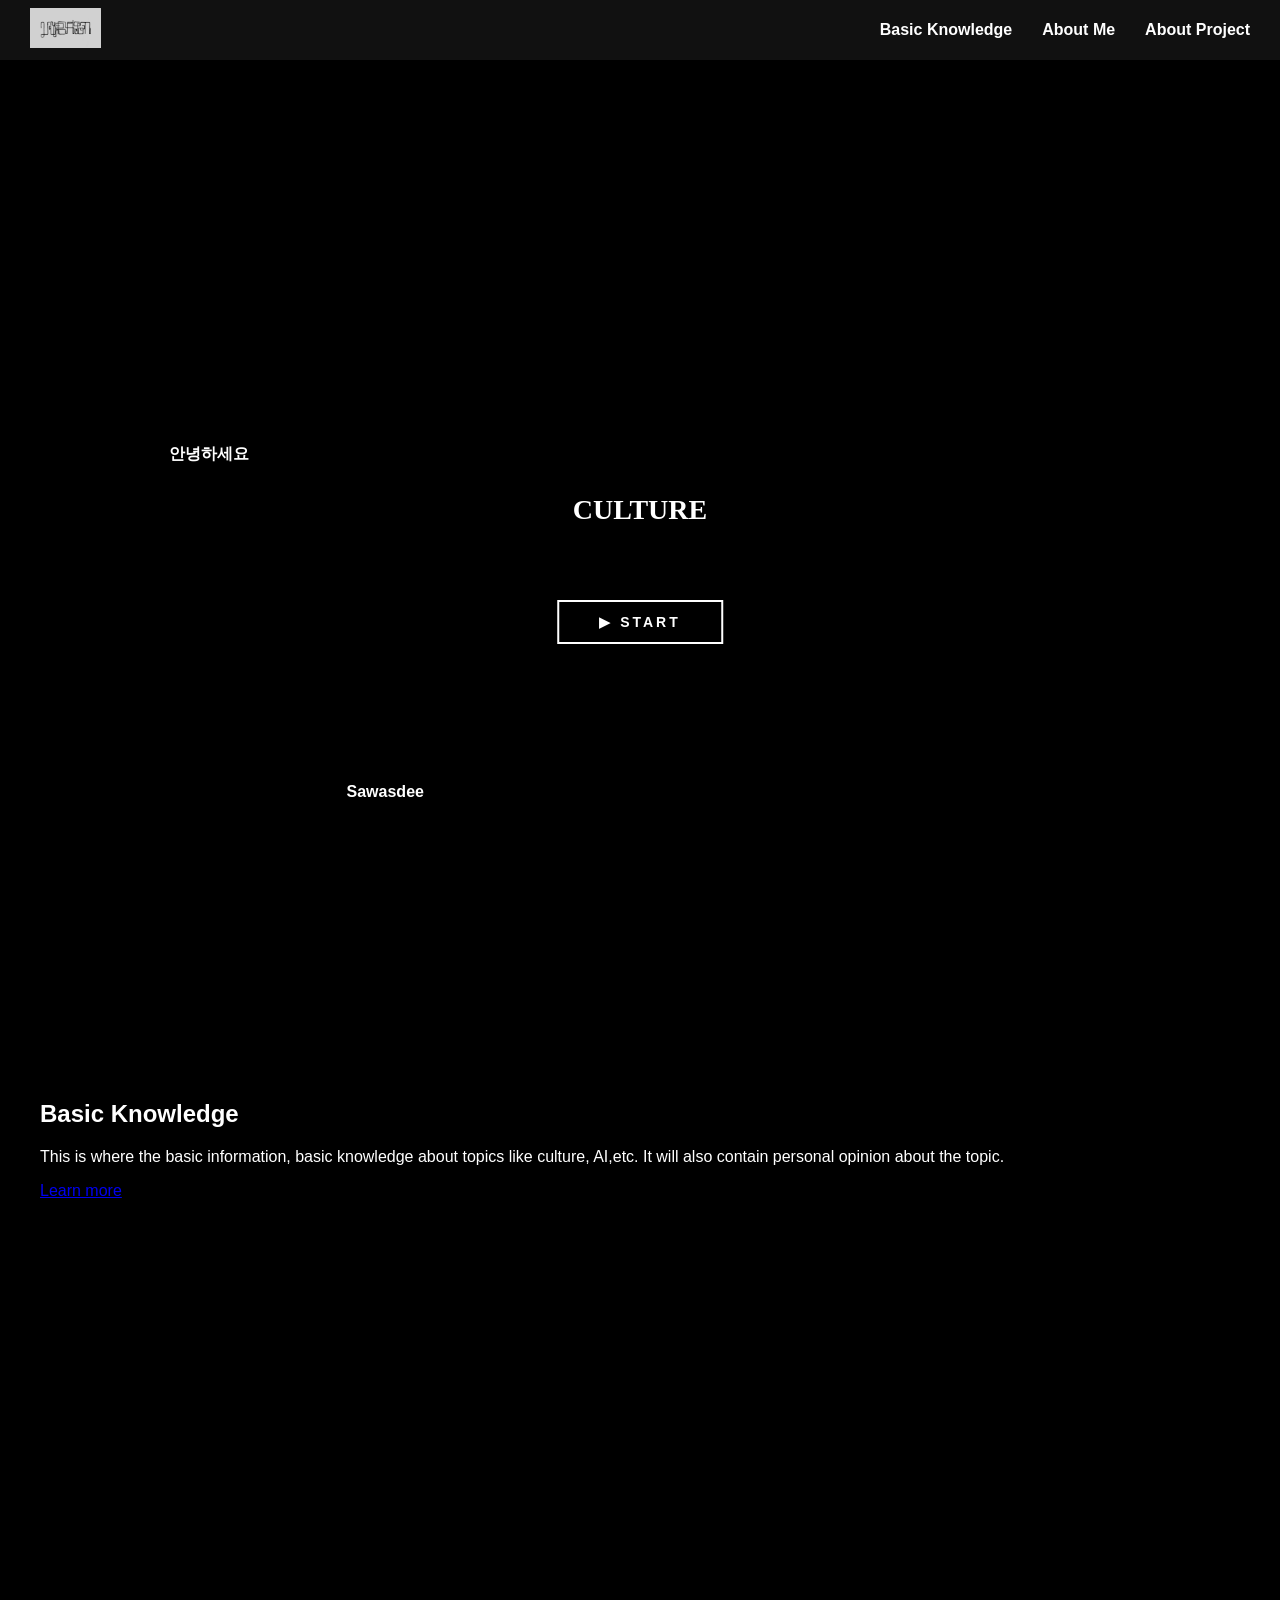
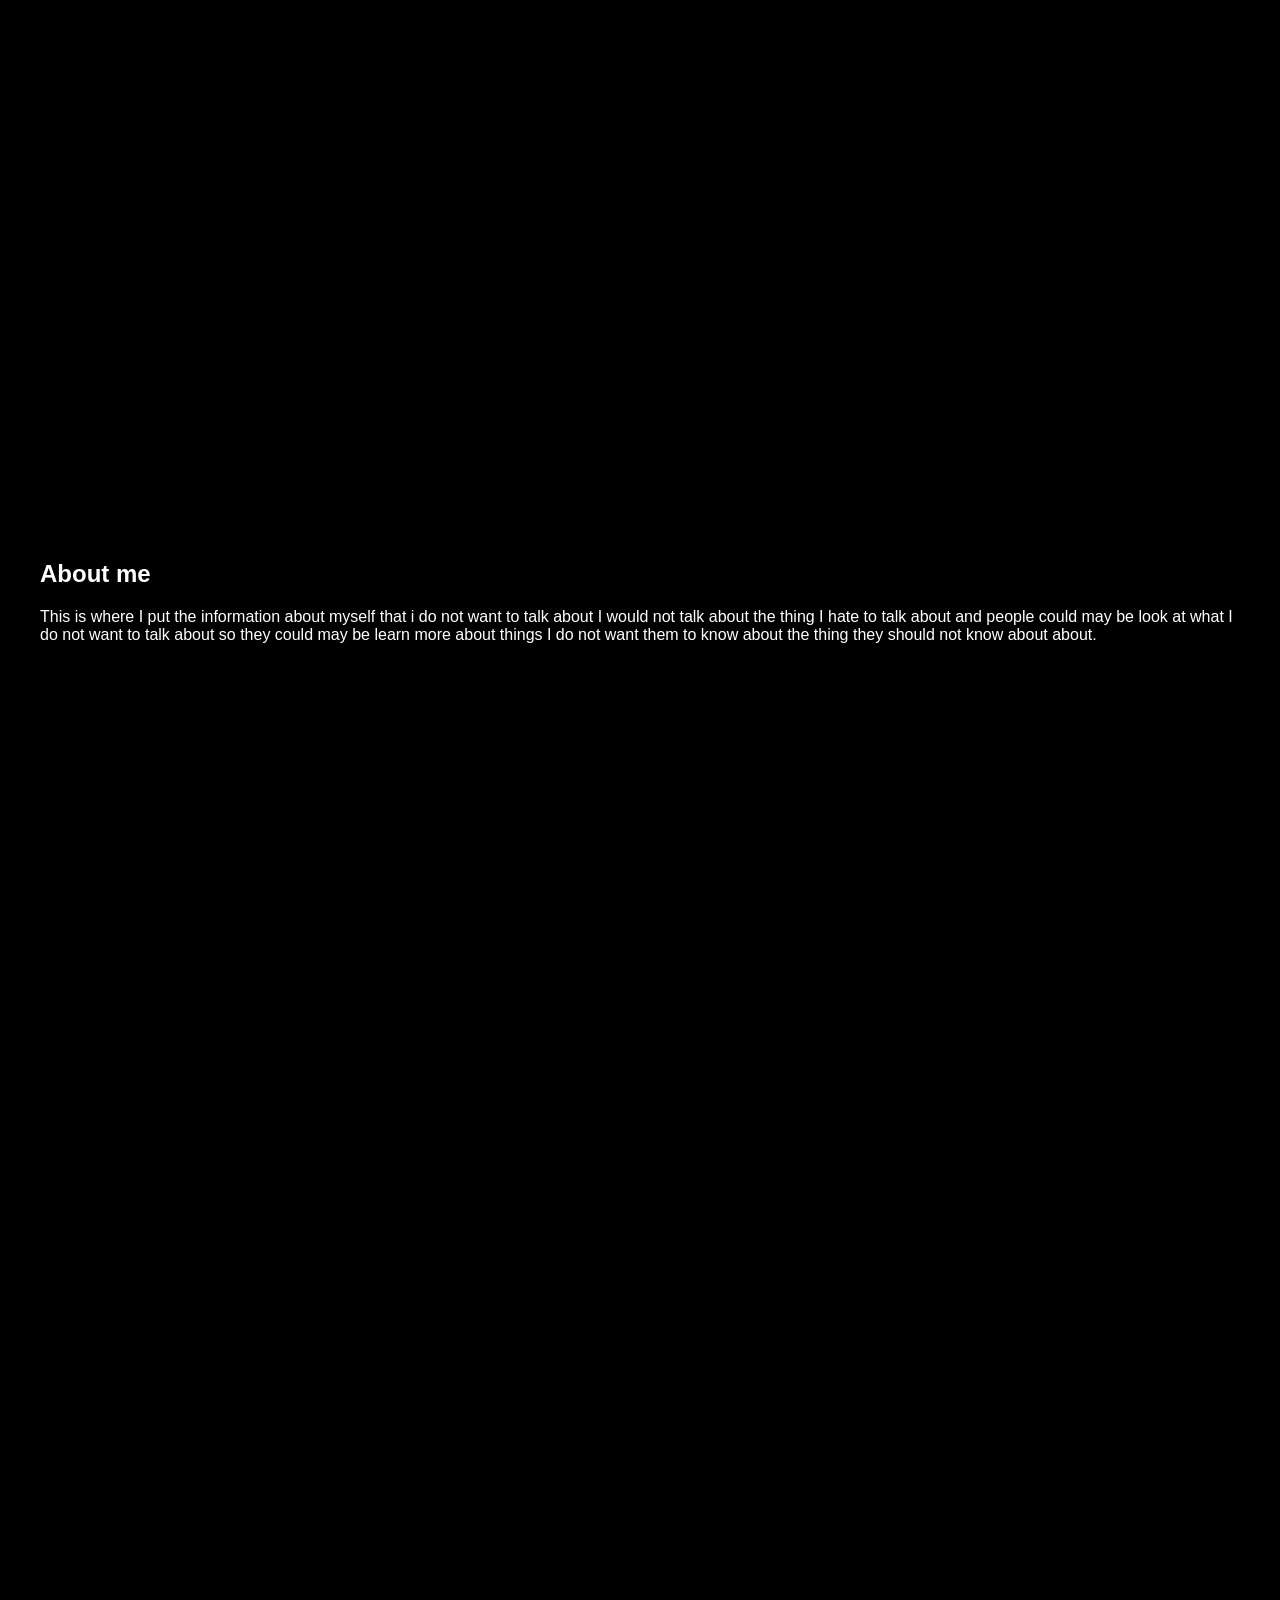
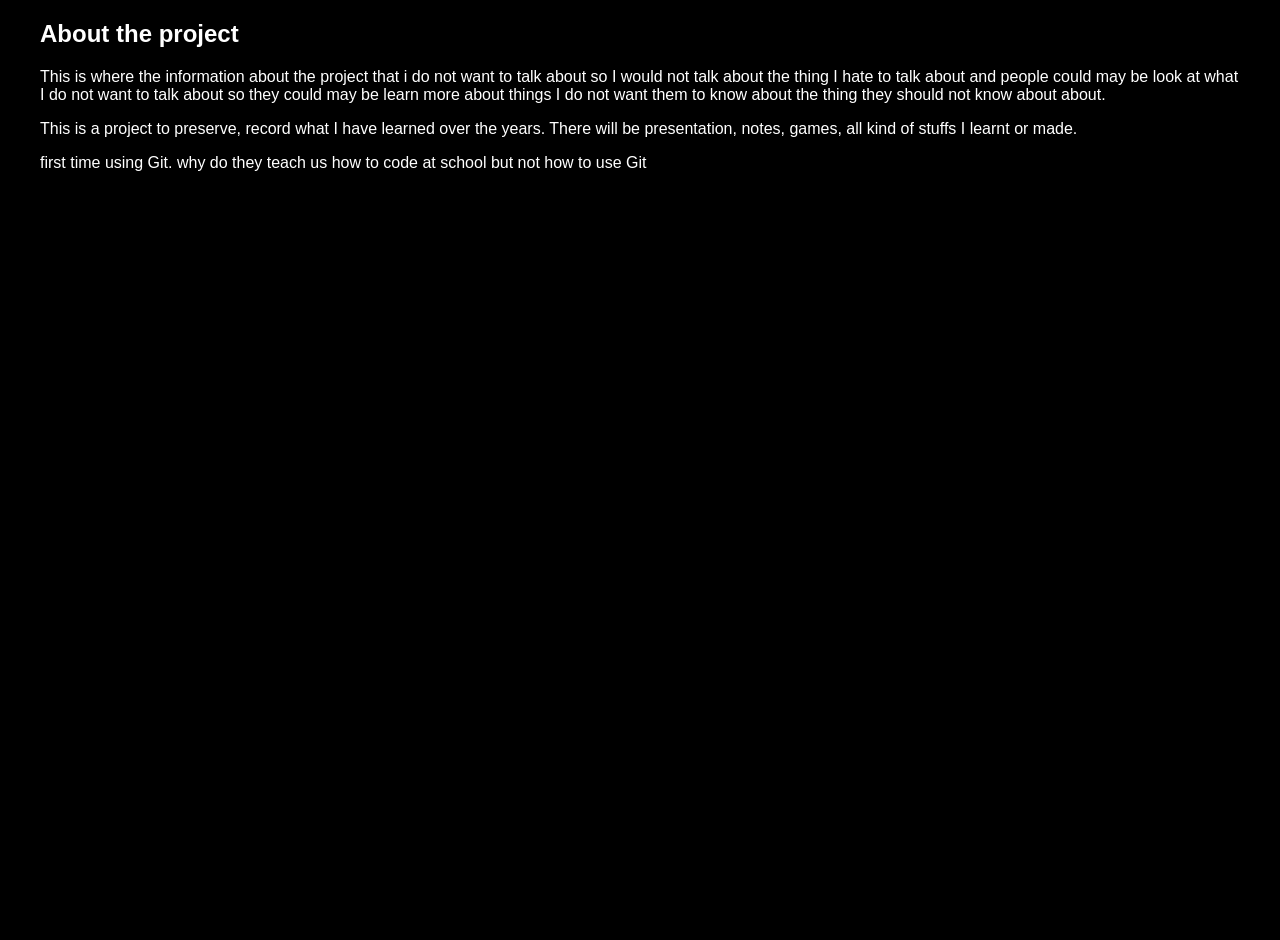
==== index.html @ 34d7cadc "modified:   basic-knowledge.html renamed:    homepage.html -> index.html modified:   snakehtml.html " ====
<!DOCTYPE html>
<html lang="en">
<head>
    <meta charset="UTF-8">
    <title>Culture Homepage</title>
    <meta name="viewport" content="width=device-width, initial-scale=1.0">
    <link rel="stylesheet" href="global.css">
    <link rel="stylesheet" href="homepagestyle.css">
</head>
<body>

<div class="header">

    <div class="logo">
        <a href="index.html">
            <img src="personal_logo.jpeg" alt="Logo">
        </a>
    </div>

    <nav class="nav-links">
        <a href="index.html#basic-knowledge">Basic Knowledge</a>
        <a href="index.html#about-me">About Me</a>
        <a href="index.html#about-the-project">About Project</a>
    </nav>

</div>

    <section class="hero">
        <div class="center-text">CULTURE</div>

        <div class="start-container">
            <a href="snakehtml.html" class="start-button">▶ START</a>
        </div>
    </section>

    <section id="basic-knowledge" class="section">
        <h2>Basic Knowledge</h2>
        <p>This is where the basic information, basic knowledge about topics like culture, AI,etc. It will also contain personal opinion about the topic.</p>
        <a href="basic-knowledge.html">Learn more</a>
    </section>

    <section id="about-me" class="section">
        <h2>About me</h2>
        <p>This is where I put the information about myself that i do not want to talk about I would not talk about the thing I hate to talk about and people could may be look at what I do not want to talk about so they could may be learn more about things I do not want them to know about the thing they should not know about about.</p>
    </section>

        <section id="about-the-project" class="section">
        <h2>About the project</h2>
        <p>This is where the information about the project that i do not want to talk about so I would not talk about the thing I hate to talk about and people could may be look at what I do not want to talk about so they could may be learn more about things I do not want them to know about the thing they should not know about about.</p>
        <p>This is a project to preserve, record what I have learned over the years. There will be presentation, notes, games, all kind of stuffs I learnt or made.
        <p>first time using Git. why do they teach us how to code at school but not how to use Git </p>
    </section>

    <script src="homepagescript.js"></script>

</body>
</html>
---- global.css ----
/* GLOBAL RESET */
body {
    margin: 0;
    background-color: black;
    font-family: Helvetica, Arial, sans-serif;
    color: white;
    padding-top: 60px;
}

/* HEADER */
.header {
    position: fixed;
    top: 0;
    left: 0;
    width: 100%;
    height: 60px;
    background-color: #111;

    display: flex;
    align-items: center;
    justify-content: space-between;

    padding: 0 30px;
    box-sizing: border-box;

    z-index: 1000;
}

.logo img {
    height: 40px;
}

/* NAVIGATION */

.nav-links {
    display: flex;
    gap: 30px;
}

.nav-links a {
    color: white;
    font-weight: bold;
    font-size: 16px;
    text-decoration: none;
}

.nav-links a:hover {
    color: #aaa;
}
---- homepagestyle.css ----
html {
    scroll-behavior: smooth;
}

body {
    margin: 0;
    background-color: black;
    font-family: Helvetica, Arial, sans-serif;
    overflow-x: hidden;
}

/* header original state */
.header {
    position: fixed;
    top: 0;
    left: 0;
    width: 100%;
    height: 60px;
    background-color: #111;
    display: flex;
    align-items: center;
    justify-content: space-between;
    padding: 0 30px;
    box-sizing: border-box;
    z-index: 1000;

    transition: transform 0.3s ease;
}

/* header hidden state */
.header.hidden {
    transform: translateY(-100%);
}

.logo img {
    height: 40px;
    width: auto;
}

.nav-links {
    display: flex;
    gap: 30px;
}

.nav-links a {
    color: white;
    font-weight: bold;
    font-size: 16px;
    text-decoration: none;
}

/* HERO */
.hero {
    position: relative;
    height: 100vh;
    overflow: hidden;
}

.center-text {
    position: absolute;
    top: 50%;
    left: 50%;
    transform: translate(-50%, -50%);
    font-family: Garamond, serif;
    font-size: 28px;
    font-weight: bold;
    color: white;
    pointer-events: none;
}
/* START BOX*/

.start-container {
    position: absolute;
    top: 60%;
    left: 50%;
    transform: translateX(-50%);
}

.start-button {
    display: inline-block;
    padding: 12px 40px;
    border: 2px solid white;
    color: white;
    text-decoration: none;
    font-weight: bold;
    letter-spacing: 3px;
    font-size: 14px;
    transition: all 0.3s ease;
}

.start-button:hover {
    background-color: white;
    color: black;
}
/* Greeting style font size */
.greeting {
    position: absolute;
    font-size: 16px;
    font-weight: bold;
    color: white;
    white-space: nowrap;
    pointer-events: none;
}

/* THE C-C-C-CON-C-CONTENT */
.section {
    min-height: 100vh;
    padding: 120px 40px 40px 40px;
    color: white;
    background-color: black;
}

.section h2 {
    font-size: 24px;
}
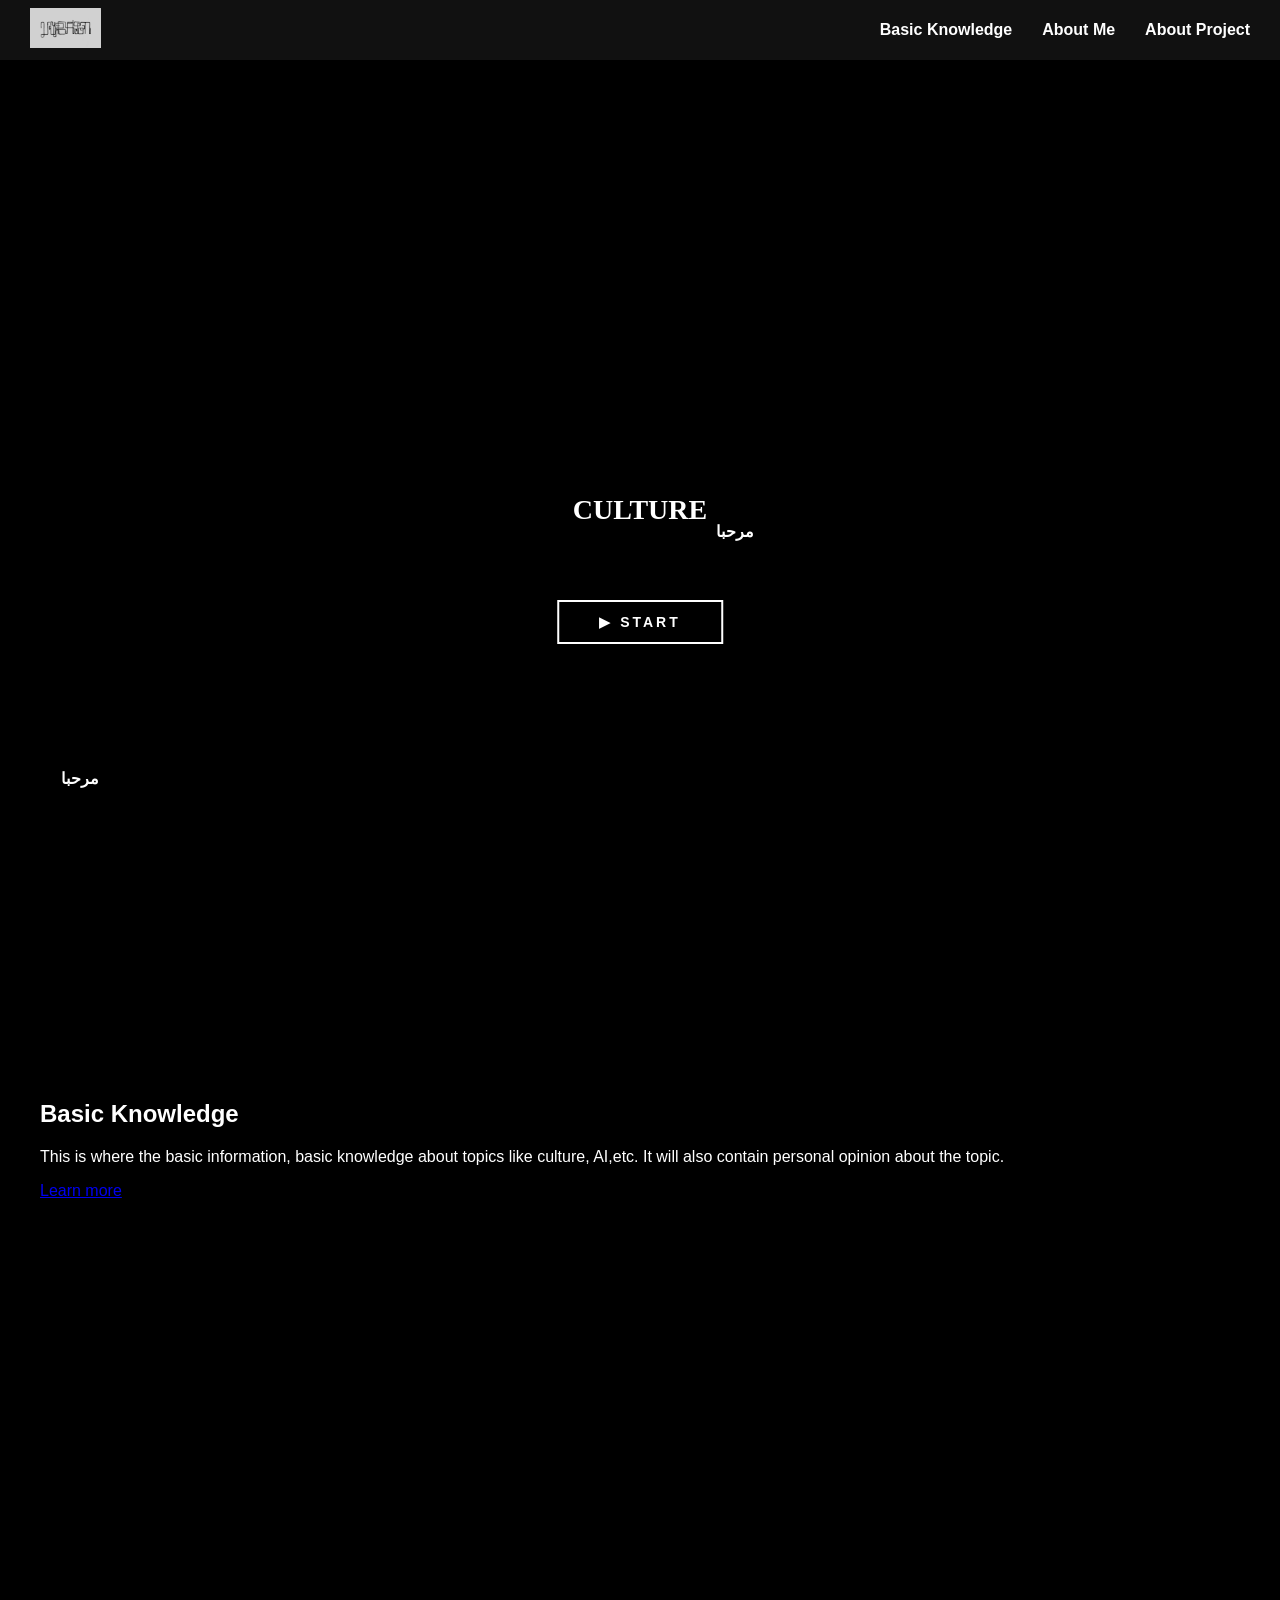
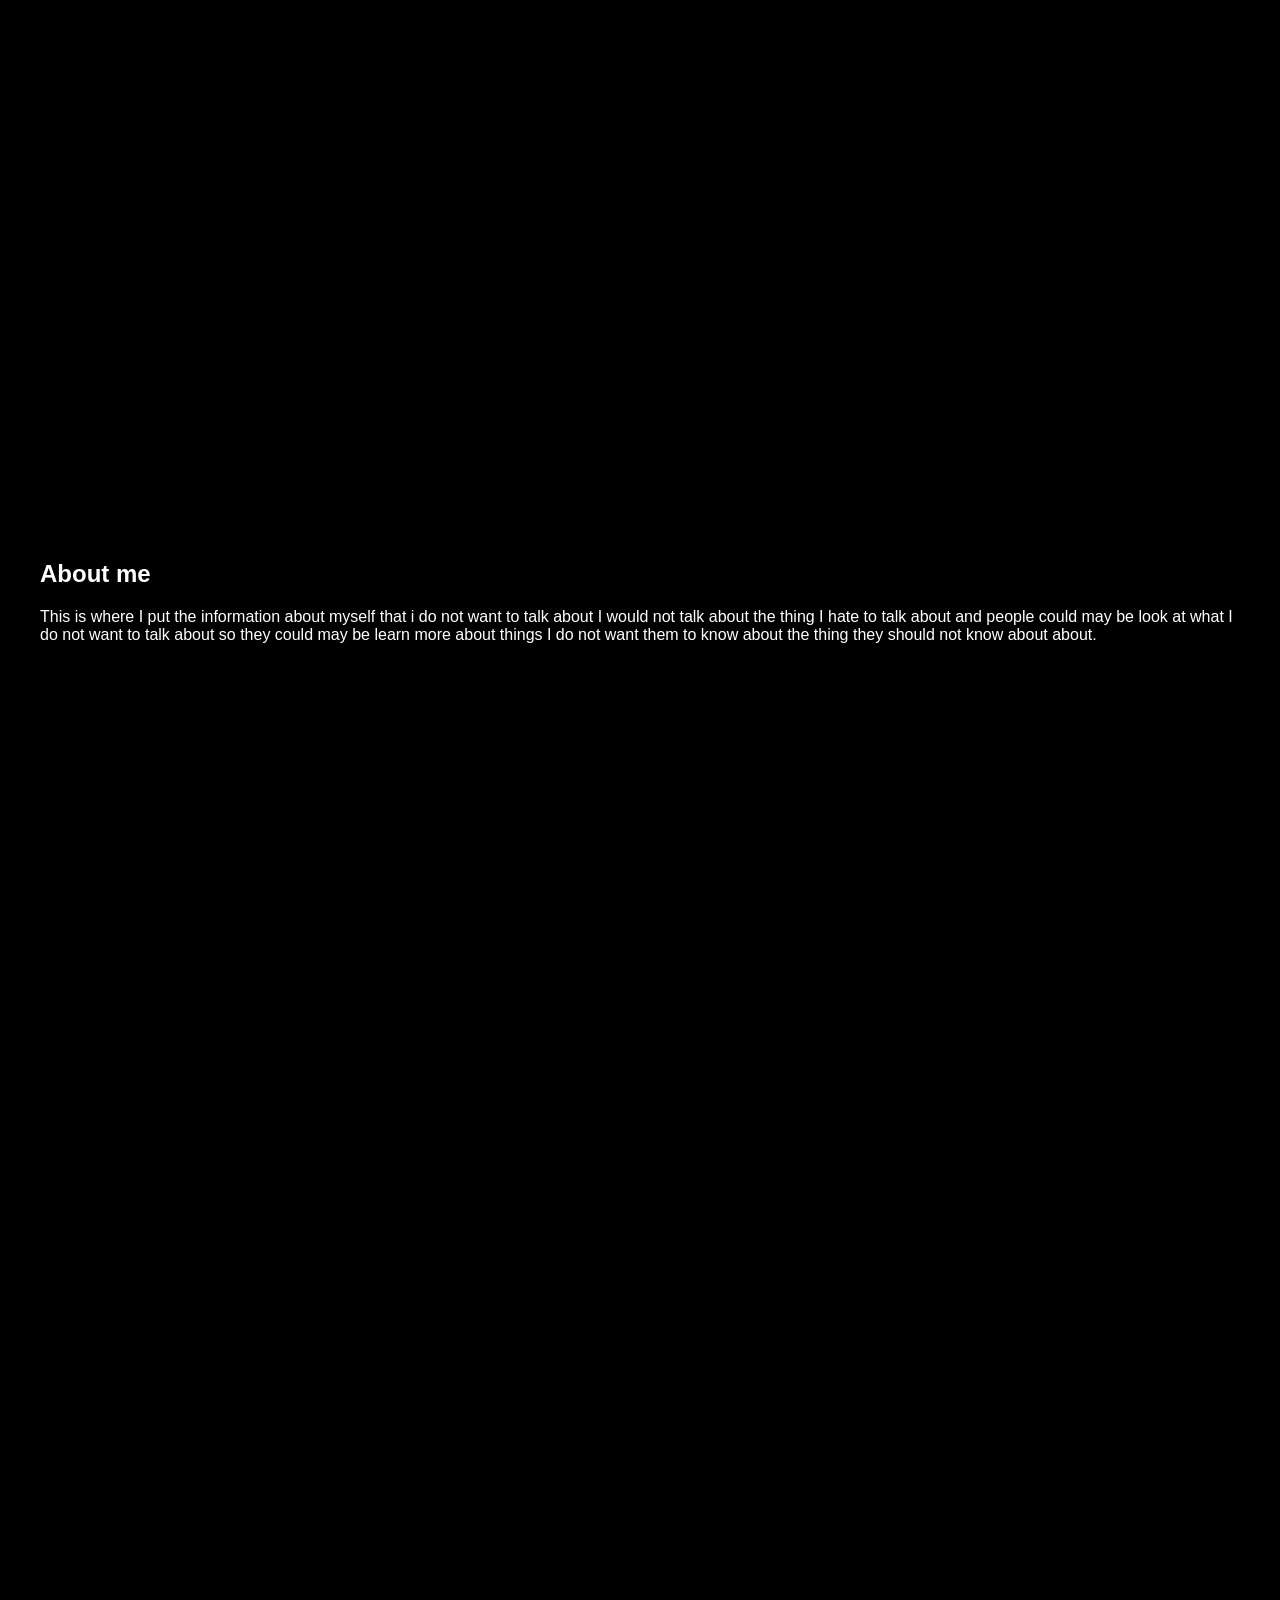
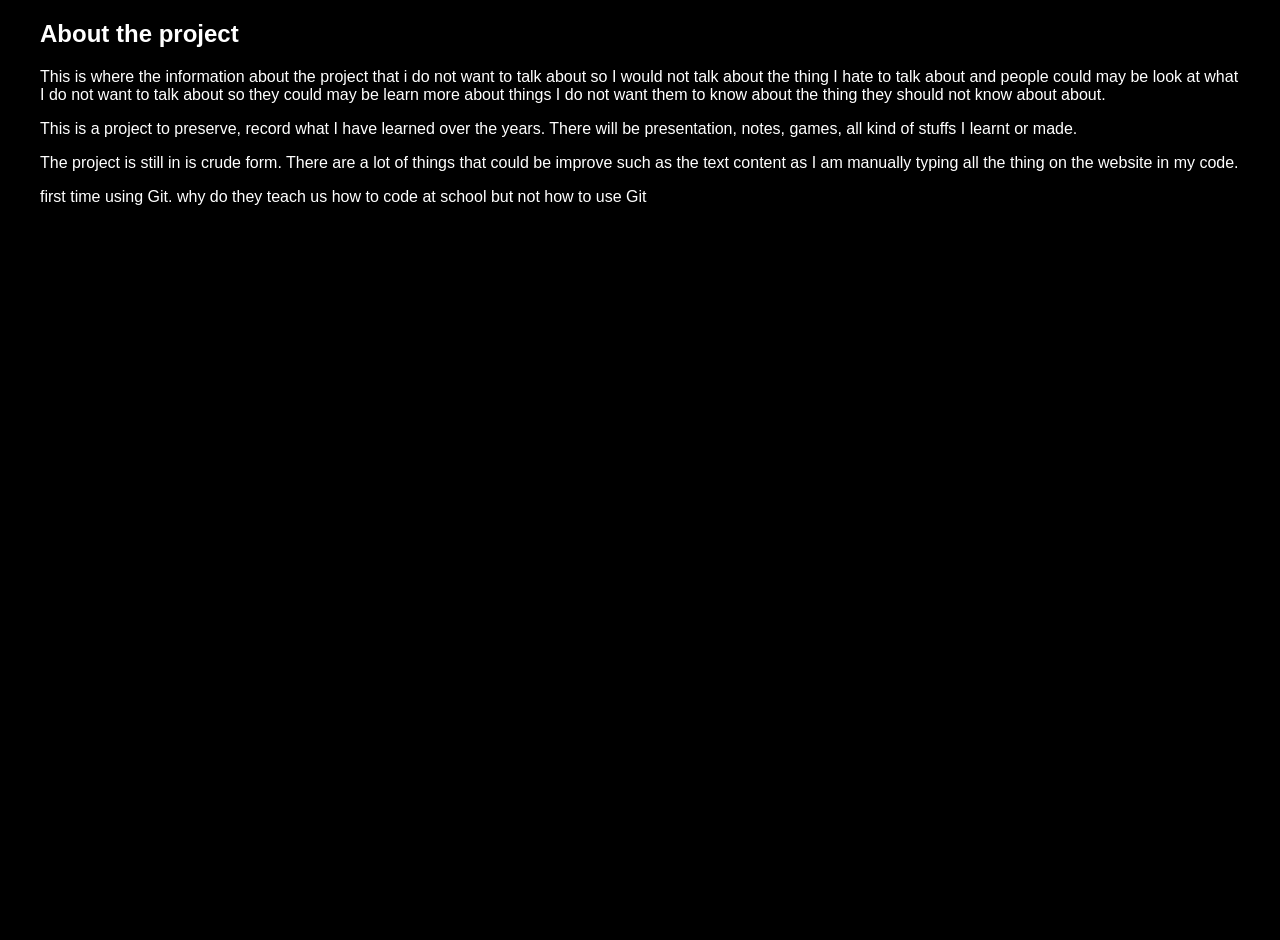
==== commit 21b33482: "modified:   basic-knowledge.html modified:   index.html new file:   questions.json modified:   snake" ====
--- a/index.html
+++ b/index.html
@@ -48,6 +48,7 @@
         <h2>About the project</h2>
         <p>This is where the information about the project that i do not want to talk about so I would not talk about the thing I hate to talk about and people could may be look at what I do not want to talk about so they could may be learn more about things I do not want them to know about the thing they should not know about about.</p>
         <p>This is a project to preserve, record what I have learned over the years. There will be presentation, notes, games, all kind of stuffs I learnt or made.
+        <p>The project is still in is crude form. There are a lot of things that could be improve such as the text content as I am manually typing all the thing on the website in my code. </p>
         <p>first time using Git. why do they teach us how to code at school but not how to use Git </p>
     </section>
 
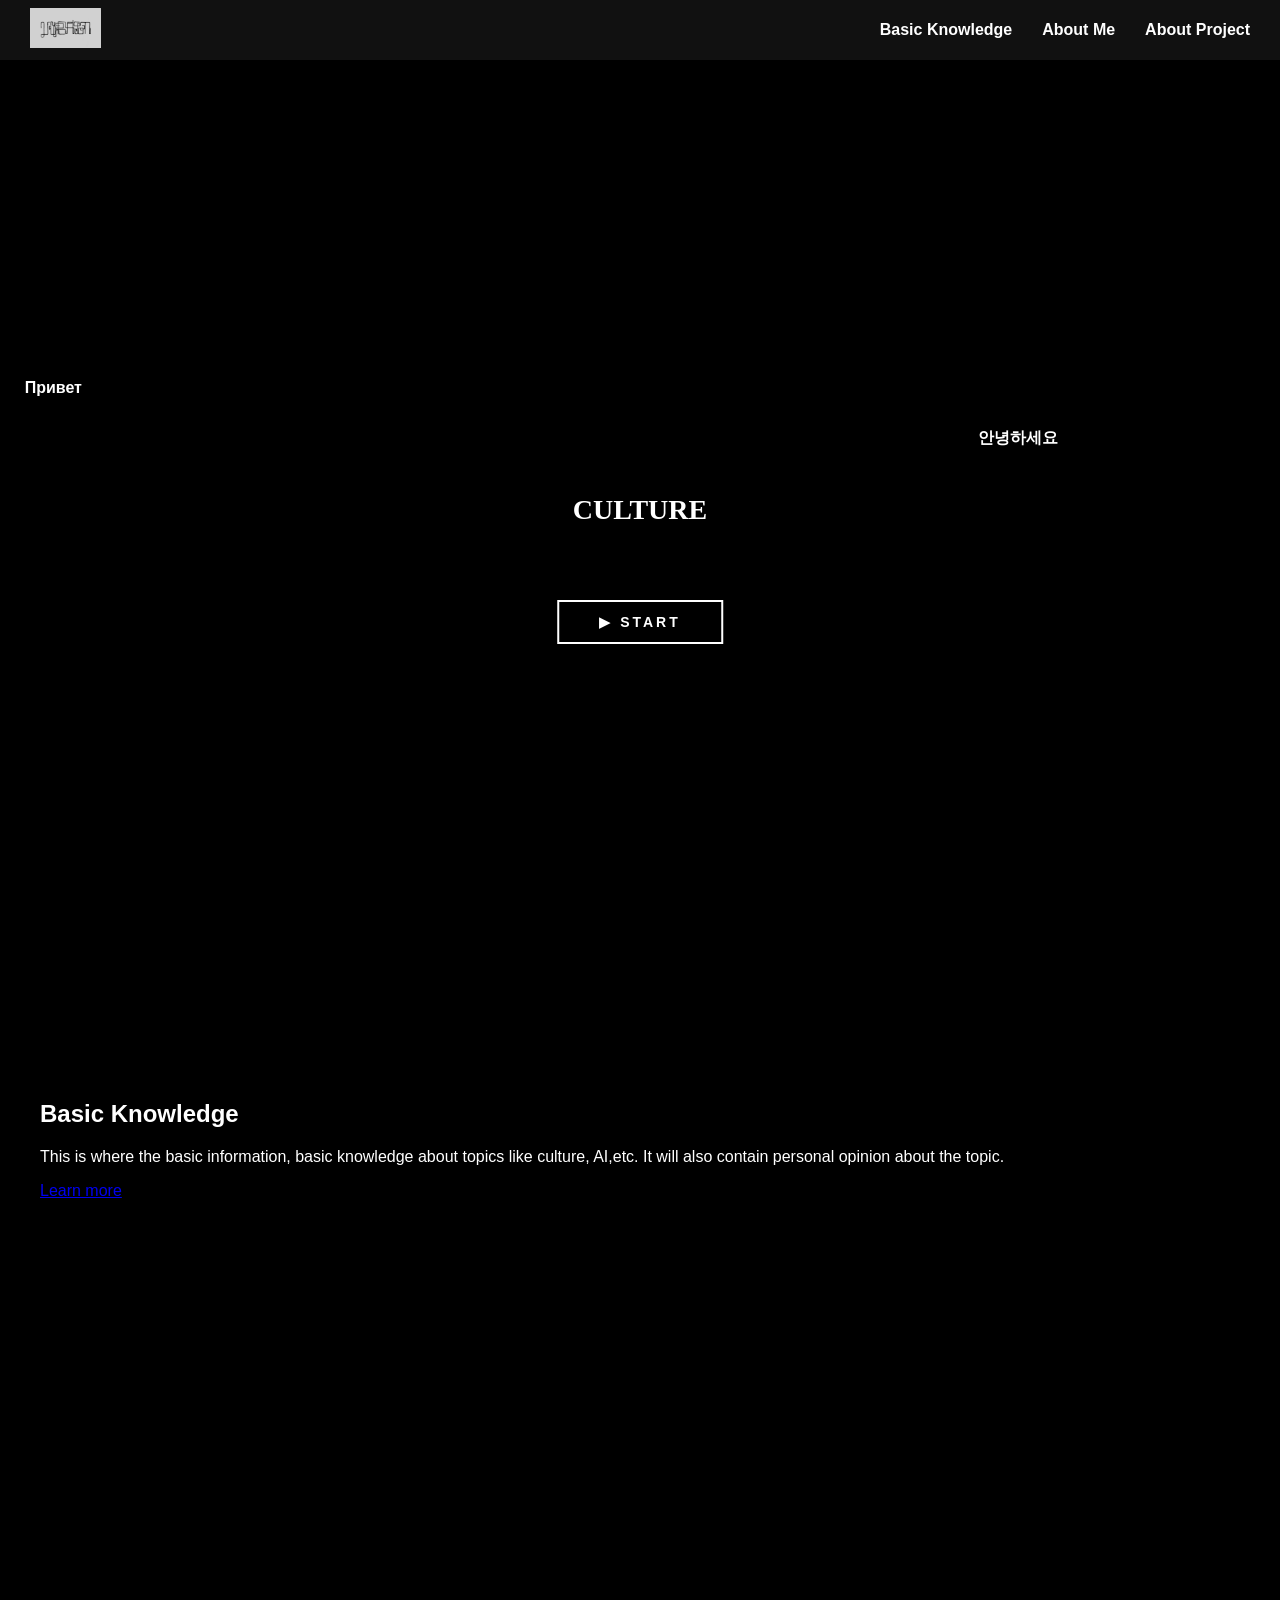
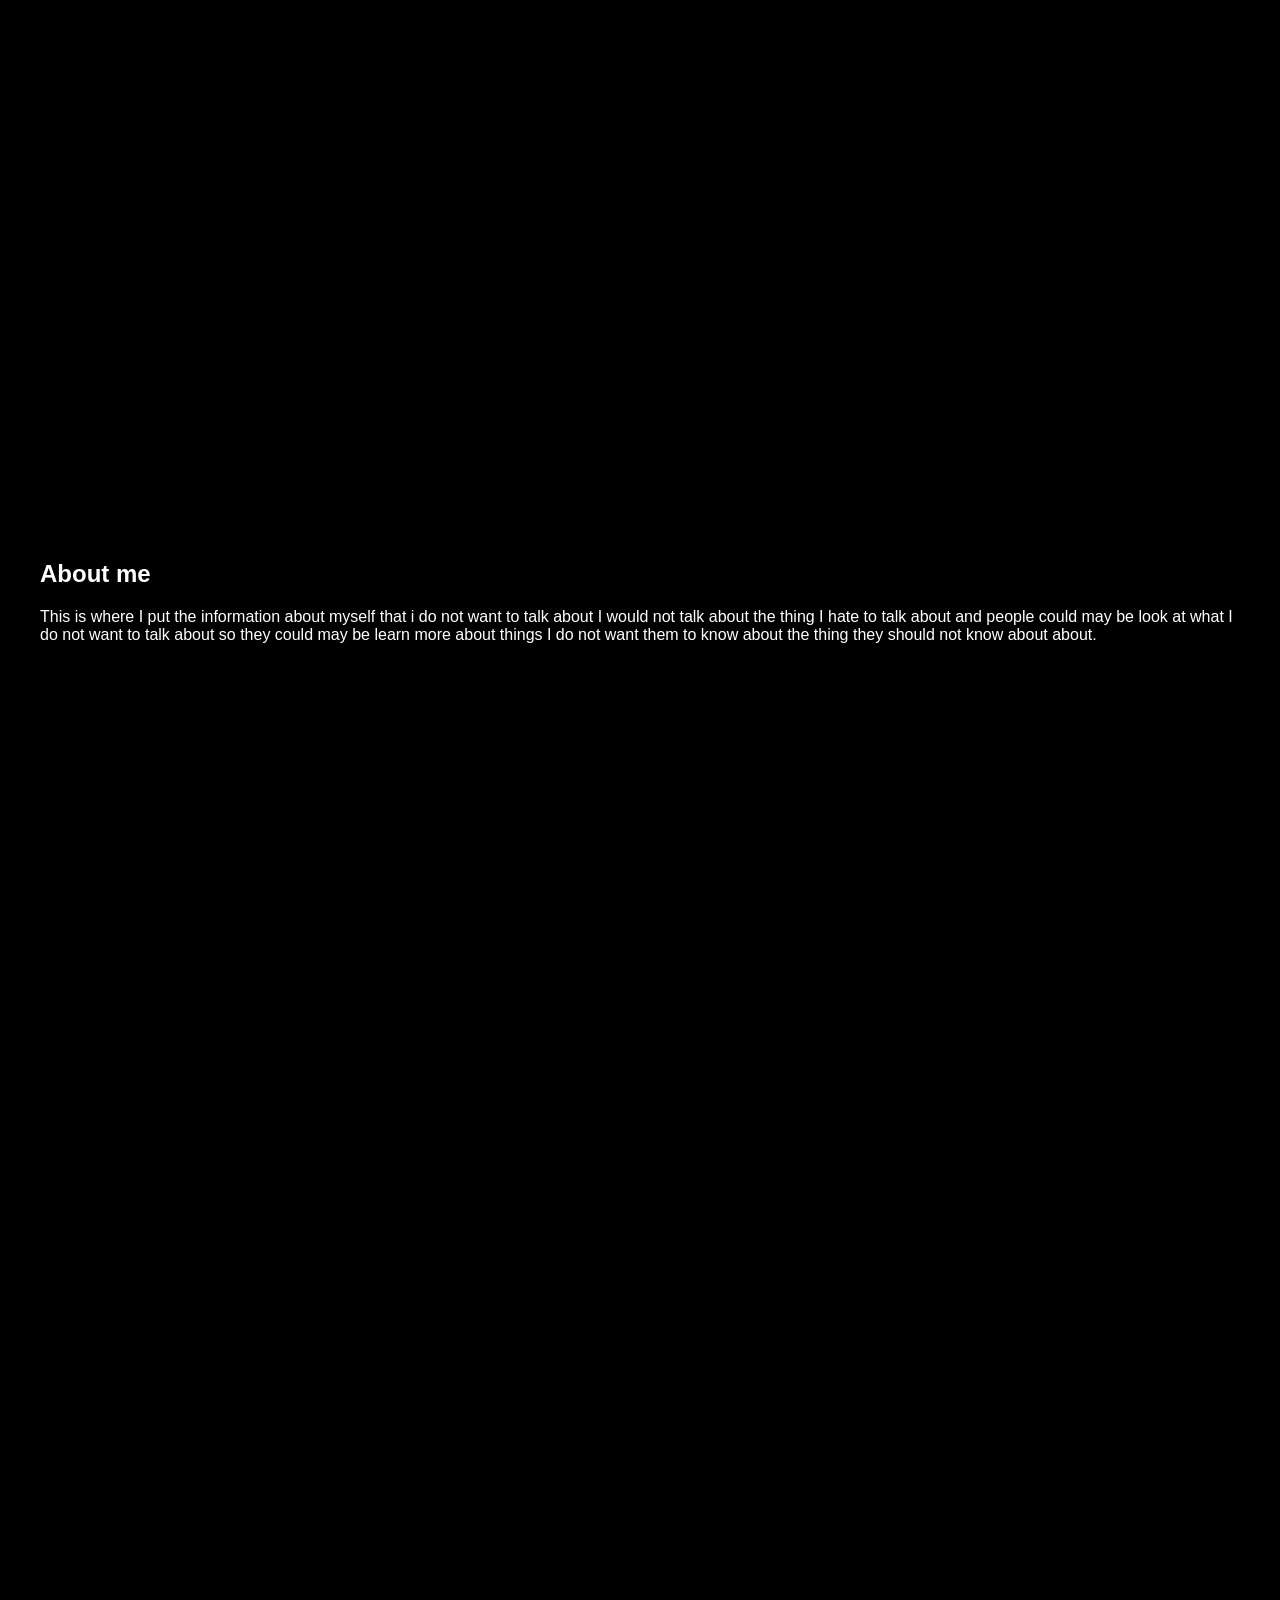
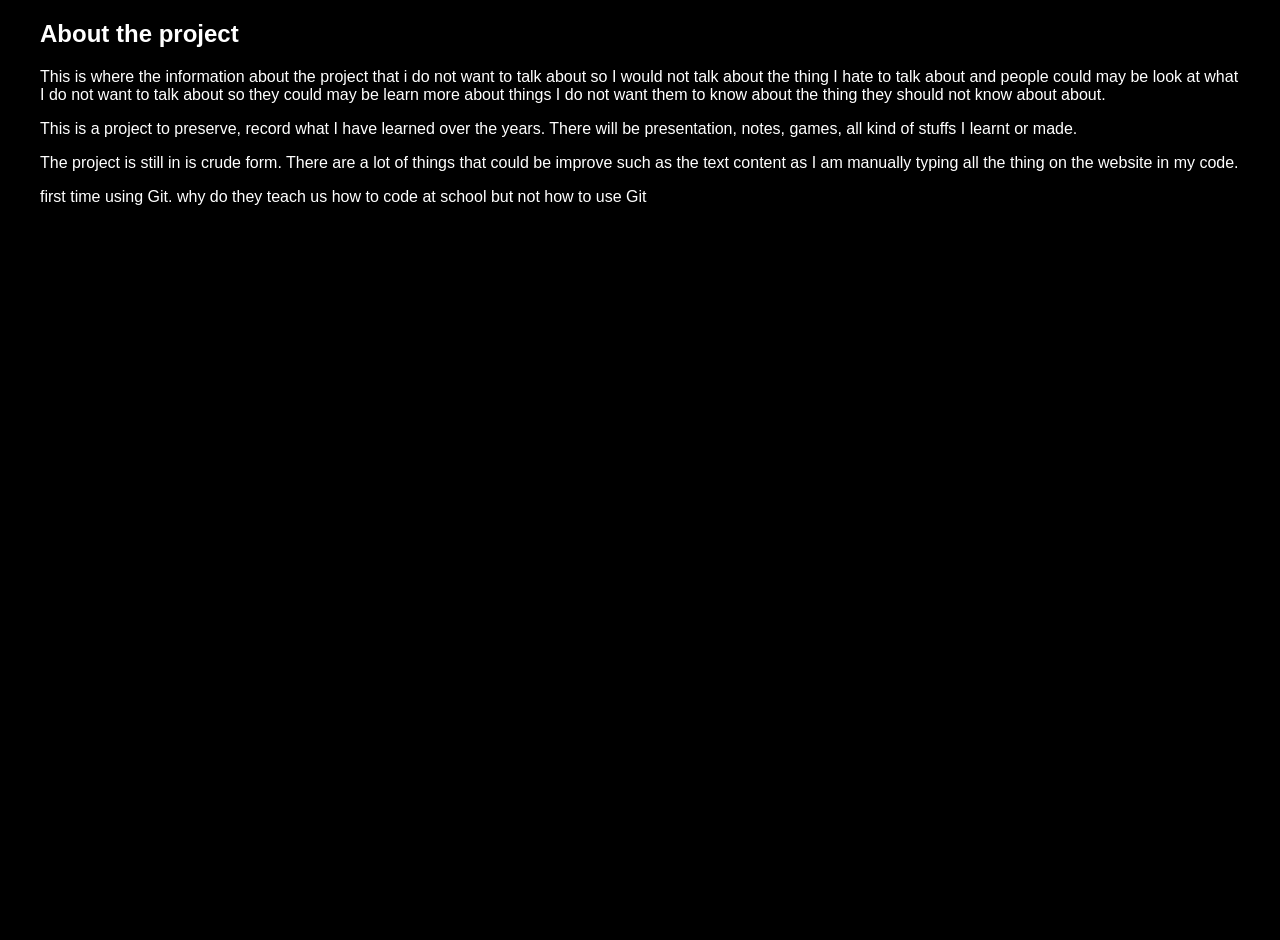
==== commit fea2742b: "modified:   index.html" ====
--- a/index.html
+++ b/index.html
@@ -2,7 +2,7 @@
 <html lang="en">
 <head>
     <meta charset="UTF-8">
-    <title>Culture Homepage</title>
+    <title>Homepage</title>
     <meta name="viewport" content="width=device-width, initial-scale=1.0">
     <link rel="stylesheet" href="global.css">
     <link rel="stylesheet" href="homepagestyle.css">
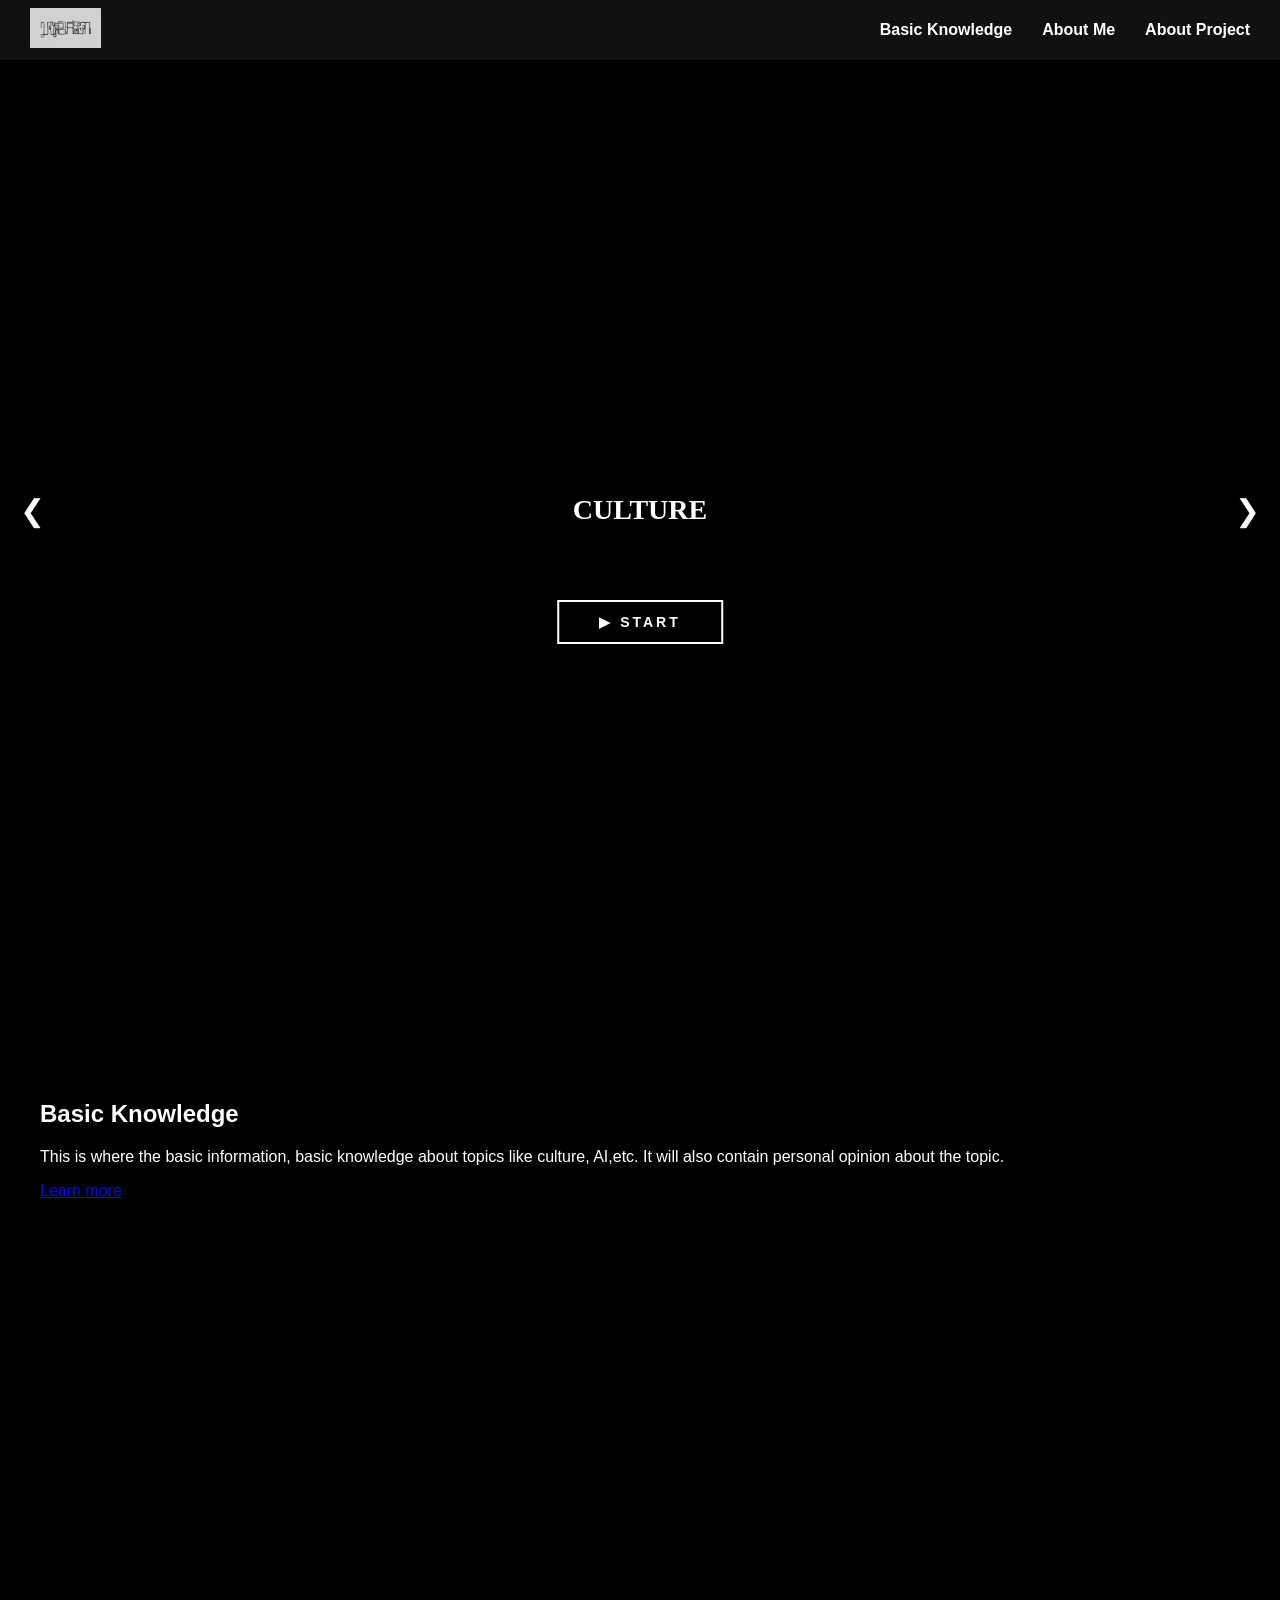
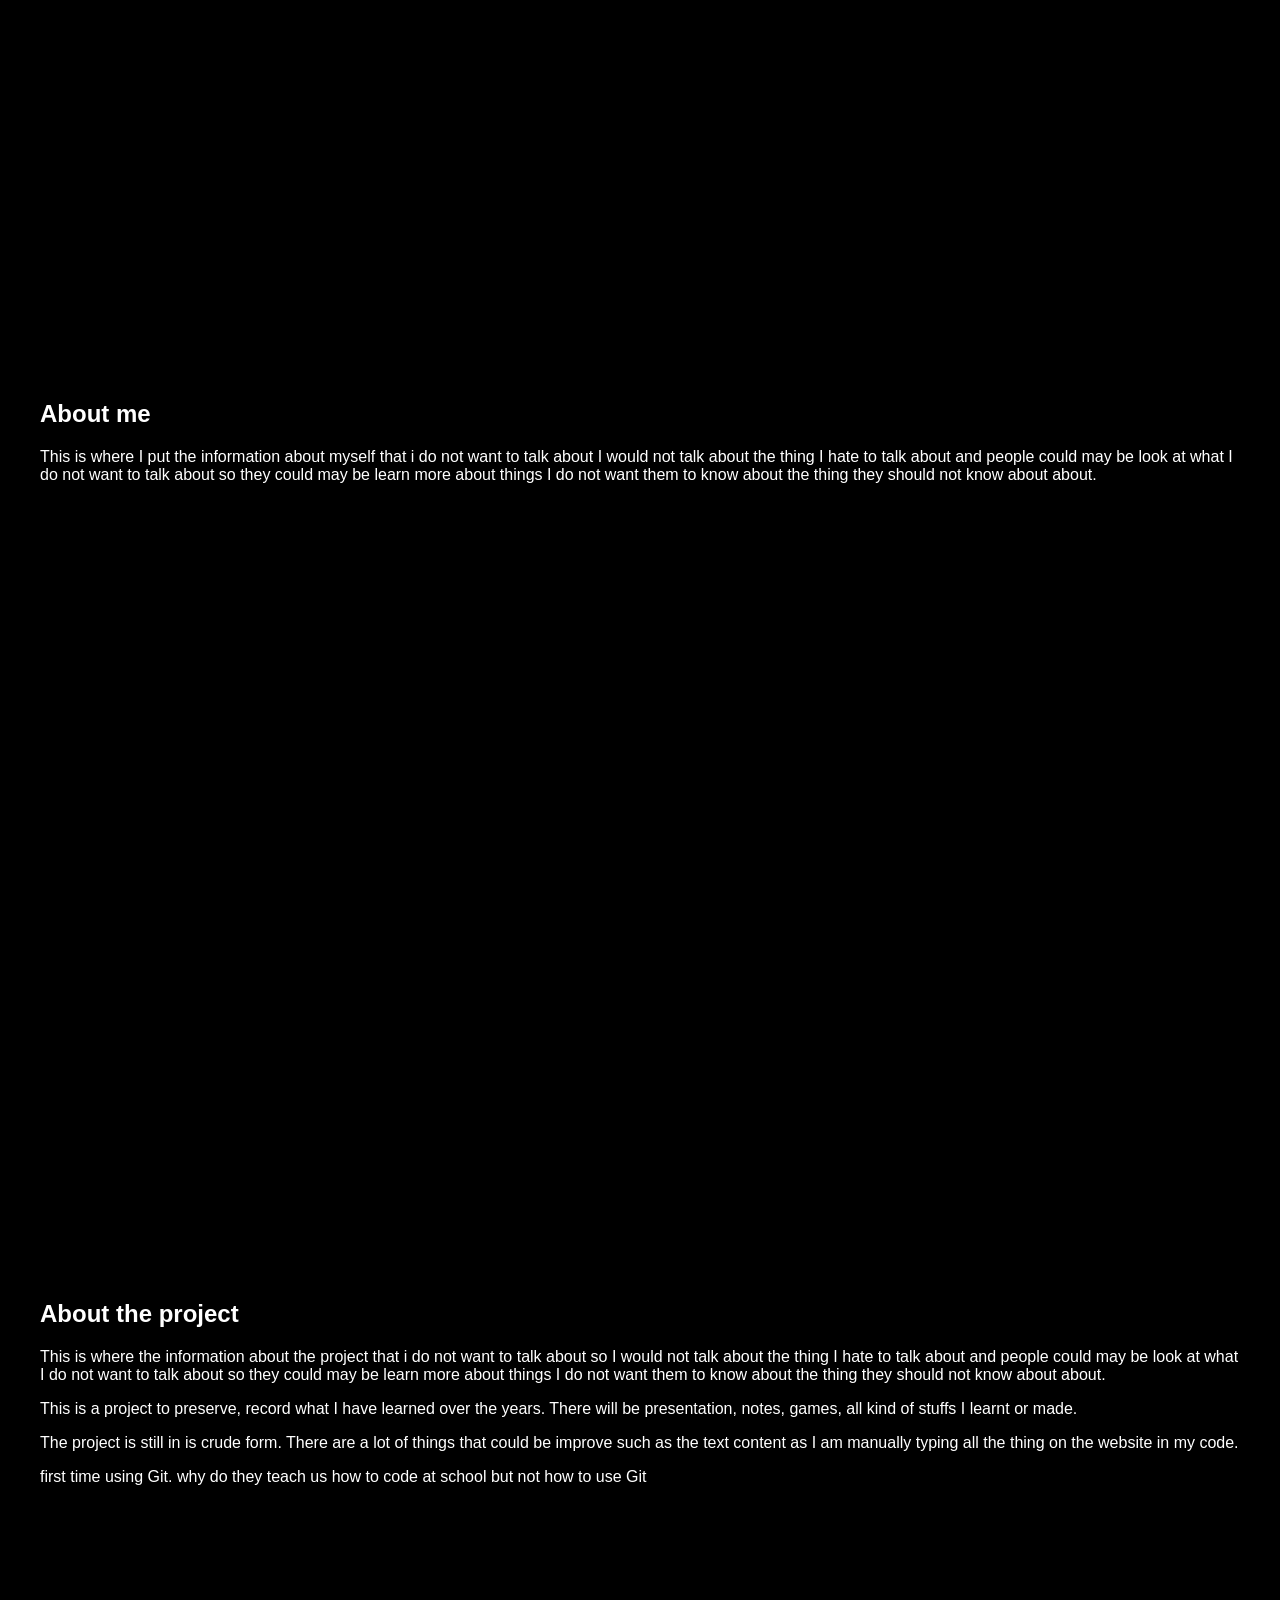
==== commit 247a197b: "modified:   basic-knowledge.css modified:   global.css modified:   homepagescript.js modified:   hom" ====
--- a/index.html
+++ b/index.html
@@ -25,13 +25,34 @@
 
 </div>
 
-    <section class="hero">
-        <div class="center-text">CULTURE</div>
+<section class="hero">
 
-        <div class="start-container">
-            <a href="snakehtml.html" class="start-button">▶ START</a>
+    <div class="slides">
+
+        <div class="slide slide1 active">
+            <div class="center-text">CULTURE</div>
+
+            <div class="start-container">
+                <a href="snakehtml.html" class="start-button">▶ START</a>
+            </div>
         </div>
-    </section>
+
+        <div class="slide slide2">
+            <div class="center-text">Future project</div>
+        </div>
+
+        <div class="slide slide3">
+            <div class="center-text">PROJECTS coming soon</div>
+        </div>
+
+    </div>
+
+    <button class="nav left">❮</button>
+    <button class="nav right">❯</button>
+
+    <div class="dots"></div>
+
+</section>
 
     <section id="basic-knowledge" class="section">
         <h2>Basic Knowledge</h2>
--- a/global.css
+++ b/global.css
@@ -1,10 +1,15 @@
-/* GLOBAL RESET */
+* {
+    box-sizing: border-box;
+}
 body {
     margin: 0;
     background-color: black;
     font-family: Helvetica, Arial, sans-serif;
     color: white;
     padding-top: 60px;
+}
+html {
+    scroll-behavior: smooth;
 }
 
 /* HEADER */
@@ -25,13 +30,10 @@
 
     z-index: 1000;
 }
-
 .logo img {
     height: 40px;
 }
-
-/* NAVIGATION */
-
+/*navigation*/
 .nav-links {
     display: flex;
     gap: 30px;
@@ -46,4 +48,14 @@
 
 .nav-links a:hover {
     color: #aaa;
+}
+
+/*BUTTON*/
+button {
+    cursor: pointer;
+    font-family: inherit;
+}
+
+.hidden {
+    display: none !important;
 }
--- a/homepagestyle.css
+++ b/homepagestyle.css
@@ -1,29 +1,9 @@
-html {
-    scroll-behavior: smooth;
-}
-
 body {
-    margin: 0;
-    background-color: black;
-    font-family: Helvetica, Arial, sans-serif;
     overflow-x: hidden;
 }
 
 /* header original state */
 .header {
-    position: fixed;
-    top: 0;
-    left: 0;
-    width: 100%;
-    height: 60px;
-    background-color: #111;
-    display: flex;
-    align-items: center;
-    justify-content: space-between;
-    padding: 0 30px;
-    box-sizing: border-box;
-    z-index: 1000;
-
     transition: transform 0.3s ease;
 }
 
@@ -32,28 +12,74 @@
     transform: translateY(-100%);
 }
 
-.logo img {
-    height: 40px;
-    width: auto;
+/* HERO */
+.hero{
+    position:relative;
+    height:100vh;
+    overflow:hidden;
 }
 
-.nav-links {
-    display: flex;
-    gap: 30px;
+.slides{
+    width:100%;
+    height:100%;
 }
 
-.nav-links a {
-    color: white;
-    font-weight: bold;
-    font-size: 16px;
-    text-decoration: none;
+.slide{
+    position:absolute;
+    width:100%;
+    height:100%;
+    opacity:0;
+    transition:opacity 0.6s;
+    pointer-events:none;
+     z-index:0;
 }
 
-/* HERO */
-.hero {
-    position: relative;
-    height: 100vh;
-    overflow: hidden;
+.slide.active{
+    opacity:1;
+    pointer-events:auto;
+     z-index:1;
+}
+
+/* navigation arrows */
+.nav{
+    position:absolute;
+    top:50%;
+    transform:translateY(-50%);
+    background:rgba(0,0,0,0.4);
+    color:white;
+    border:none;
+    font-size:30px;
+    padding:10px;
+    cursor:pointer;
+    z-index:20;
+}
+
+.nav.left{ left:10px; }
+.nav.right{ right:10px; }
+
+/* dots */
+
+.dots{
+    position:absolute;
+    bottom:20px;
+    width:100%;
+    text-align:center;
+}
+
+.dot{
+    display:inline-block;
+    width:10px;
+    height:10px;
+    border-radius:50%;
+    background:white;
+    opacity:0.4;
+    margin:5px;
+    cursor:pointer;
+    z-index:10;
+}
+
+.dot.active{
+    opacity:1;
 }
 
 .center-text {
@@ -92,7 +118,7 @@
     background-color: white;
     color: black;
 }
-/* Greeting style font size */
+/* fairies style font size */
 .greeting {
     position: absolute;
     font-size: 16px;
